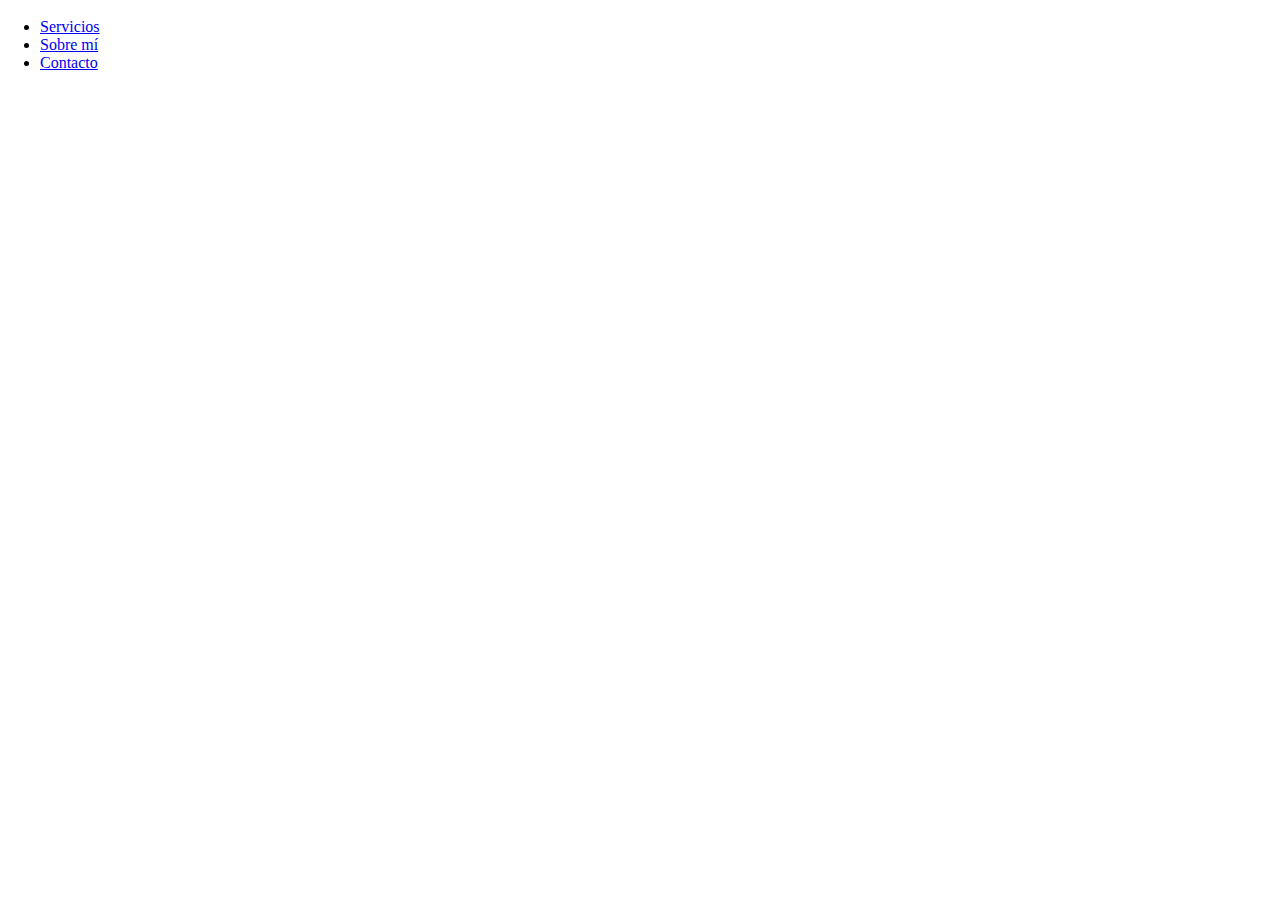
==== index.html @ 6c41e6a5 "ACT1" ====
<!DOCTYPE html>
<html lang="en">
<head>
    <meta charset="UTF-8">
    <meta http-equiv="X-UA-Compatible" content="IE=edge">
    <meta name="viewport" content="width=device-width, initial-scale=1.0">
    <link rel="stylesheet" href="style.css">
    <title>Rivera Contador</title>
</head>
<body>
    <header>
        <img src="" alt="">
        <nav>   
            <ul>
            <li><a href="#">Servicios</a></li>
            <li><a href="#">Sobre mí</a></li>
            <li><a href="#">Contacto</a></li>
            </ul>
        </nav>
    </header>
    <main>
        <!-- -------SERVICIOS------- -->
        <section class="servicios-content">

        </section>


        <!-- -------SOBREMI------- -->
        <section class="sobremi-content">

        </section>


        <!-- -------CONTACTOS------- -->
        <section class="contacto-content">

        </section>
    </main>
</body>
</html>
---- style.css ----
*{
    box-sizing: border-box;
    margin: 0;

}
:root{
    --dark1:#25363e;
    --brown2:#40312a;
    --green:#4c4920;
    --oro4:#7e5535;
    --oro3:#a2774c;
    --oro2:#cb9547;
    --oro1:#dcae56;
    --oro0:#fbe8bd;
    --white:#ececec;
    --grey:#b0ada8;
}
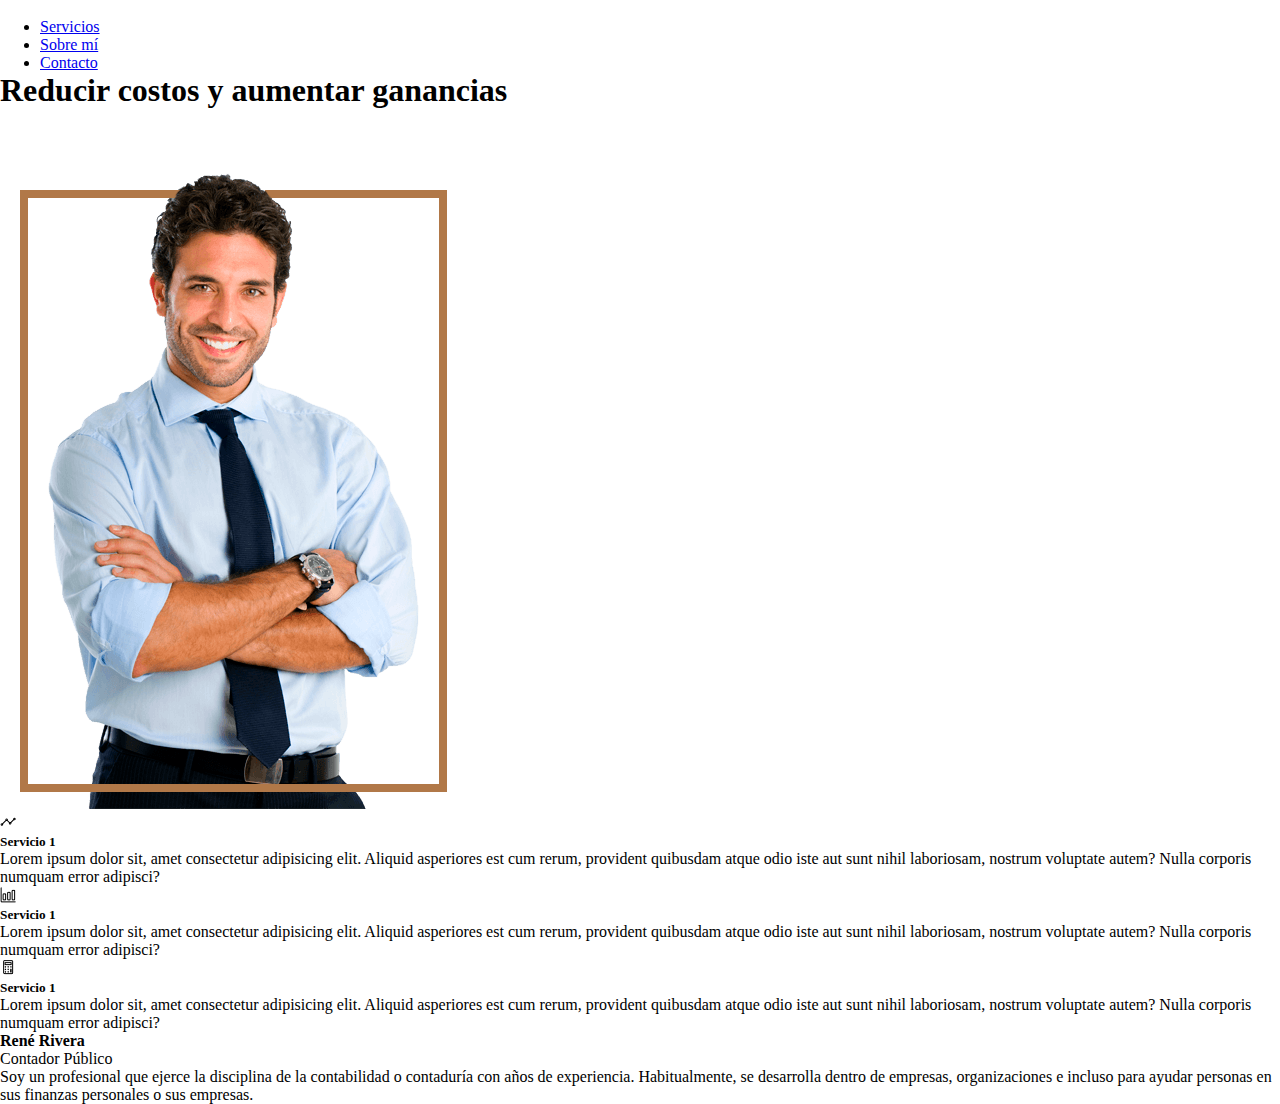
==== commit a29f0276: "Actualización1" ====
--- a/index.html
+++ b/index.html
@@ -19,15 +19,41 @@
         </nav>
     </header>
     <main>
+        <section class="cta">
+            <div>
+                <h1>Reducir costos y aumentar ganancias</h1>
+                <a href=""></a>
+            </div>
+            <div>
+                <img src="img/contador1.png" alt="">
+            </div>
+
+        </section>
         <!-- -------SERVICIOS------- -->
         <section class="servicios-content">
-
+            <div>
+                <img src="icons/analisis1.png" alt="">
+                <h5>Servicio 1</h5>
+                <p>Lorem ipsum dolor sit, amet consectetur adipisicing elit. Aliquid asperiores est cum rerum, provident quibusdam atque odio iste aut sunt nihil laboriosam, nostrum voluptate autem? Nulla corporis numquam error adipisci?</p>
+            </div>
+            <div>
+                <img src="icons/analisis2.png" alt="">
+                <h5>Servicio 1</h5>
+                <p>Lorem ipsum dolor sit, amet consectetur adipisicing elit. Aliquid asperiores est cum rerum, provident quibusdam atque odio iste aut sunt nihil laboriosam, nostrum voluptate autem? Nulla corporis numquam error adipisci?</p>               
+            </div>
+            <div>
+                <img src="icons/analisis3.png" alt="">
+                <h5>Servicio 1</h5>
+                <p>Lorem ipsum dolor sit, amet consectetur adipisicing elit. Aliquid asperiores est cum rerum, provident quibusdam atque odio iste aut sunt nihil laboriosam, nostrum voluptate autem? Nulla corporis numquam error adipisci?</p>
+            </div>
         </section>
 
 
         <!-- -------SOBREMI------- -->
         <section class="sobremi-content">
-
+            <h4>René Rivera</h4>
+            <p>Contador Público</p>
+            <p>Soy un profesional que ejerce la disciplina de la contabilidad o contaduría con años de experiencia. Habitualmente, se desarrolla dentro de empresas, organizaciones e incluso para ayudar personas en sus finanzas personales o sus empresas.</p>
         </section>
 
 
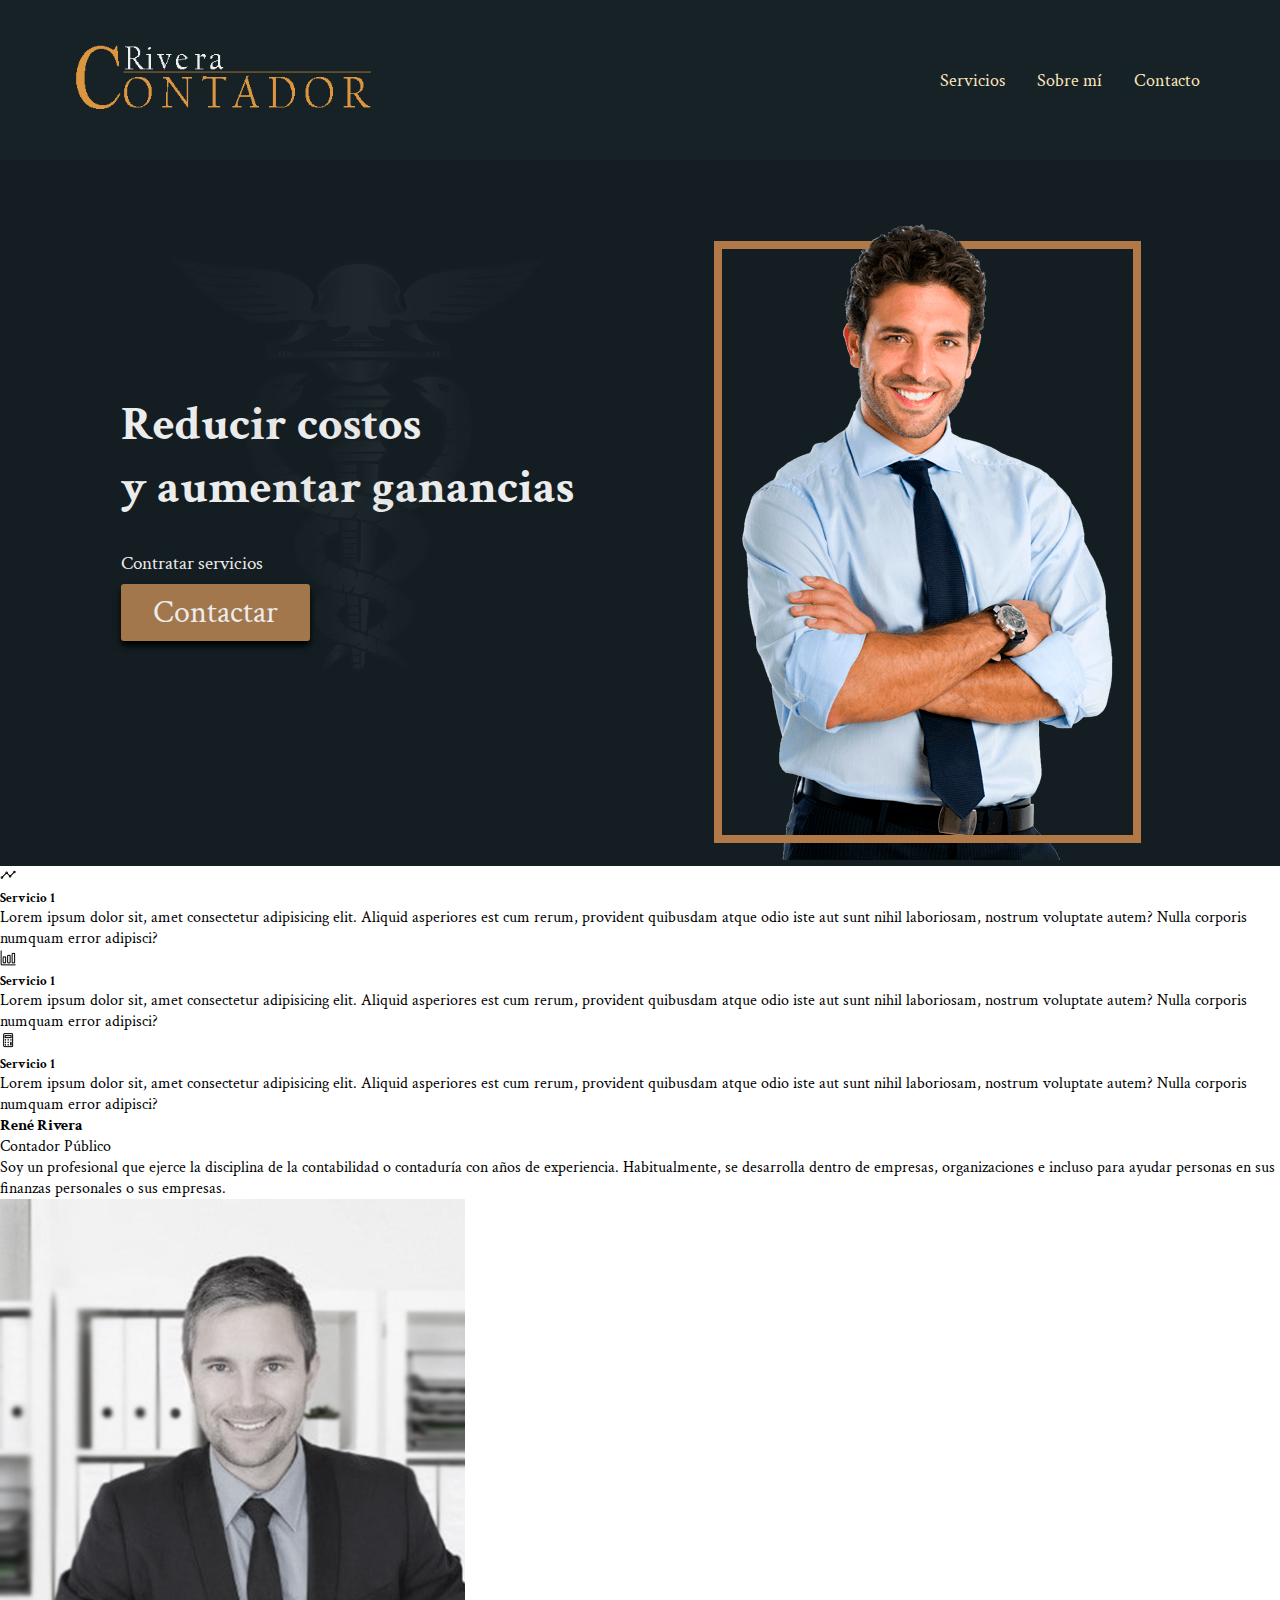
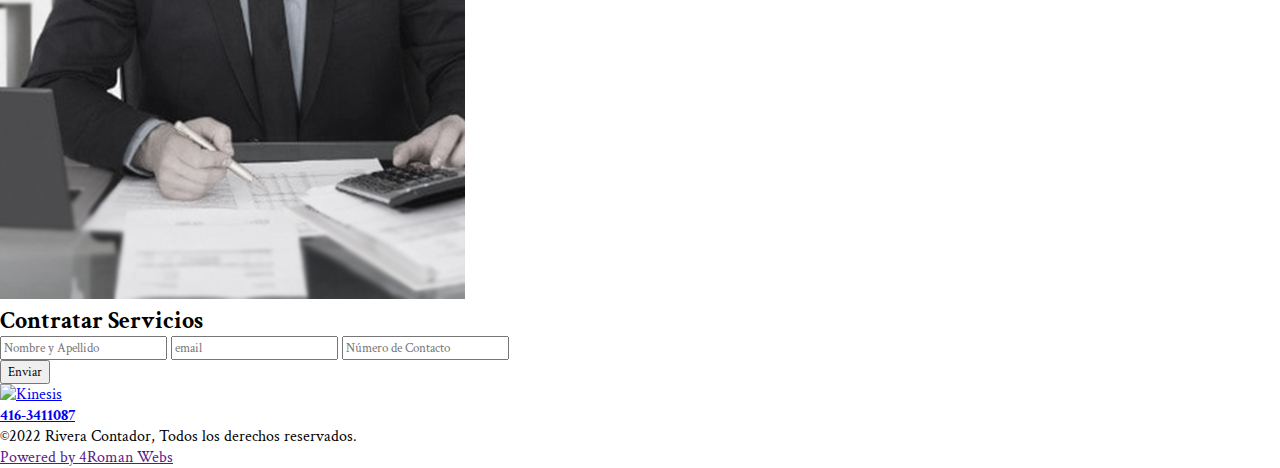
==== commit 1d703eec: "Actualización 2" ====
--- a/index.html
+++ b/index.html
@@ -4,12 +4,18 @@
     <meta charset="UTF-8">
     <meta http-equiv="X-UA-Compatible" content="IE=edge">
     <meta name="viewport" content="width=device-width, initial-scale=1.0">
+
+
+    <link rel="preconnect" href="https://fonts.googleapis.com">
+    <link rel="preconnect" href="https://fonts.gstatic.com" crossorigin>
+    <link href="https://fonts.googleapis.com/css2?family=Crimson+Text:ital,wght@0,400;0,600;1,400&display=swap" rel="stylesheet">
+
     <link rel="stylesheet" href="style.css">
     <title>Rivera Contador</title>
 </head>
 <body>
     <header>
-        <img src="" alt="">
+        <img src="img/logo4.png" alt="">
         <nav>   
             <ul>
             <li><a href="#">Servicios</a></li>
@@ -19,10 +25,15 @@
         </nav>
     </header>
     <main>
+        <!-- -------CTA------- -->
+
         <section class="cta">
             <div>
-                <h1>Reducir costos y aumentar ganancias</h1>
-                <a href=""></a>
+                <img class="backimg" src="img/logcont.png" alt="">
+                <h1>Reducir costos 
+                    <br> y aumentar ganancias</h1>
+                    <p>Contratar servicios</p>
+                <a href="https://wa.link/9q7sv1">Contactar</a>
             </div>
             <div>
                 <img src="img/contador1.png" alt="">
@@ -51,16 +62,42 @@
 
         <!-- -------SOBREMI------- -->
         <section class="sobremi-content">
-            <h4>René Rivera</h4>
-            <p>Contador Público</p>
-            <p>Soy un profesional que ejerce la disciplina de la contabilidad o contaduría con años de experiencia. Habitualmente, se desarrolla dentro de empresas, organizaciones e incluso para ayudar personas en sus finanzas personales o sus empresas.</p>
+            <div>
+                <h4>René Rivera</h4>
+                <p>Contador Público</p>
+                <p>Soy un profesional que ejerce la disciplina de la contabilidad o contaduría con años de experiencia. Habitualmente, se desarrolla dentro de empresas, organizaciones e incluso para ayudar personas en sus finanzas personales o sus empresas.</p>
+            </div>
+            <div>
+                <img src="img/contador1.jpg" alt="">
+            </div>
+            
         </section>
 
 
         <!-- -------CONTACTOS------- -->
-        <section class="contacto-content">
-
-        </section>
+        <form class="contacto-content" action="enviar.php" method="post">
+            <h2 id="Contacto">Contratar Servicios</h2>
+            <div class="f_inputs">
+                <input type="text" name="name" placeholder="Nombre y Apellido" required="">
+                <input type="text" name="mail" placeholder="email" required="">
+                <input type="text" name="phone" placeholder="Número de Contacto" required="">
+            </div>
+            <!-- <div class="terms">
+                <a href="./Pages/E-Terminos.html">Acepto términos y condiciones.</a>
+                <input class="f_terms_input" type="checkbox" data-requiered="1" name="Terminos y Condiciones" id="Terminos y Condiciones" required="">
+            </div> -->
+            <div>   
+                <button type="submit" name="enviar">Enviar</button>
+            </div>
+            <div class="walink">
+                <a href="https://wa.link/9q7sv1" target="_blank" rel="noopener"><img src="./icons/walink.png" alt="Kinesis"></a>
+                <a href="https://wa.link/9q7sv1" target="_blank" rel="noopener"><h4><strong>416-3411087</strong></h4></a>
+            </div>
+        </form>
     </main>
+    <footer>
+        <p>©2022 Rivera Contador, Todos los derechos reservados.</p>
+        <a href="">Powered by 4Roman Webs</a>
+    </footer>
 </body>
 </html>--- a/style.css
+++ b/style.css
@@ -1,11 +1,14 @@
 *{
     box-sizing: border-box;
     margin: 0;
+    font-family: 'Crimson Text', serif;
 
 }
 :root{
-    --dark1:#25363e;
-    --brown2:#40312a;
+    --dark1:#172227;
+    --dark2:#141e22;
+    --brown1:#40312a;
+    --brown2:#130f0d;
     --green:#4c4920;
     --oro4:#7e5535;
     --oro3:#a2774c;
@@ -14,4 +17,69 @@
     --oro0:#fbe8bd;
     --white:#ececec;
     --grey:#b0ada8;
-}+}
+
+/* ---------HEADER--------- */
+
+header{
+    display: flex;
+    flex-direction: row;
+    justify-content: space-between;
+    align-items: center;
+    background-color: var(--dark1);
+}
+header img{
+    width: 20rem;
+    margin: 0 4rem;
+}
+header ul{
+    margin: 0 4rem;
+    display: flex;
+    flex-direction: row;
+    list-style: none;
+}
+header ul li a{
+    margin: 0 1rem;
+    text-decoration: none;
+    color: var(--oro0);
+    font-size: 18px;
+}
+
+/* ----------CTA---------- */
+.cta{
+    width: 100%;
+    display: flex;
+    flex-direction: row;
+    justify-content: space-evenly;
+    align-items: center;
+
+    background-color: var(--dark2);
+    color: var(--white);
+}
+
+.backimg{
+    position: absolute;
+    top: 15rem;
+    left: 10rem;
+    width: 25rem;
+    opacity: 5%;
+}
+
+.cta h1{
+    font-size: 3rem;
+    margin-bottom: 2rem;
+}
+.cta p{
+    font-size: 1.2rem;
+    margin-bottom: 1rem;
+}
+.cta a{
+    font-size: 2rem;
+    text-decoration: none;
+    color: var(--white);
+    background-color: #a2774c;
+    box-shadow: 0 5px 7px #000;
+    border-radius: 3px;
+    padding: 0.5rem 2rem;
+}
+/* -------SERVICIOS------- */
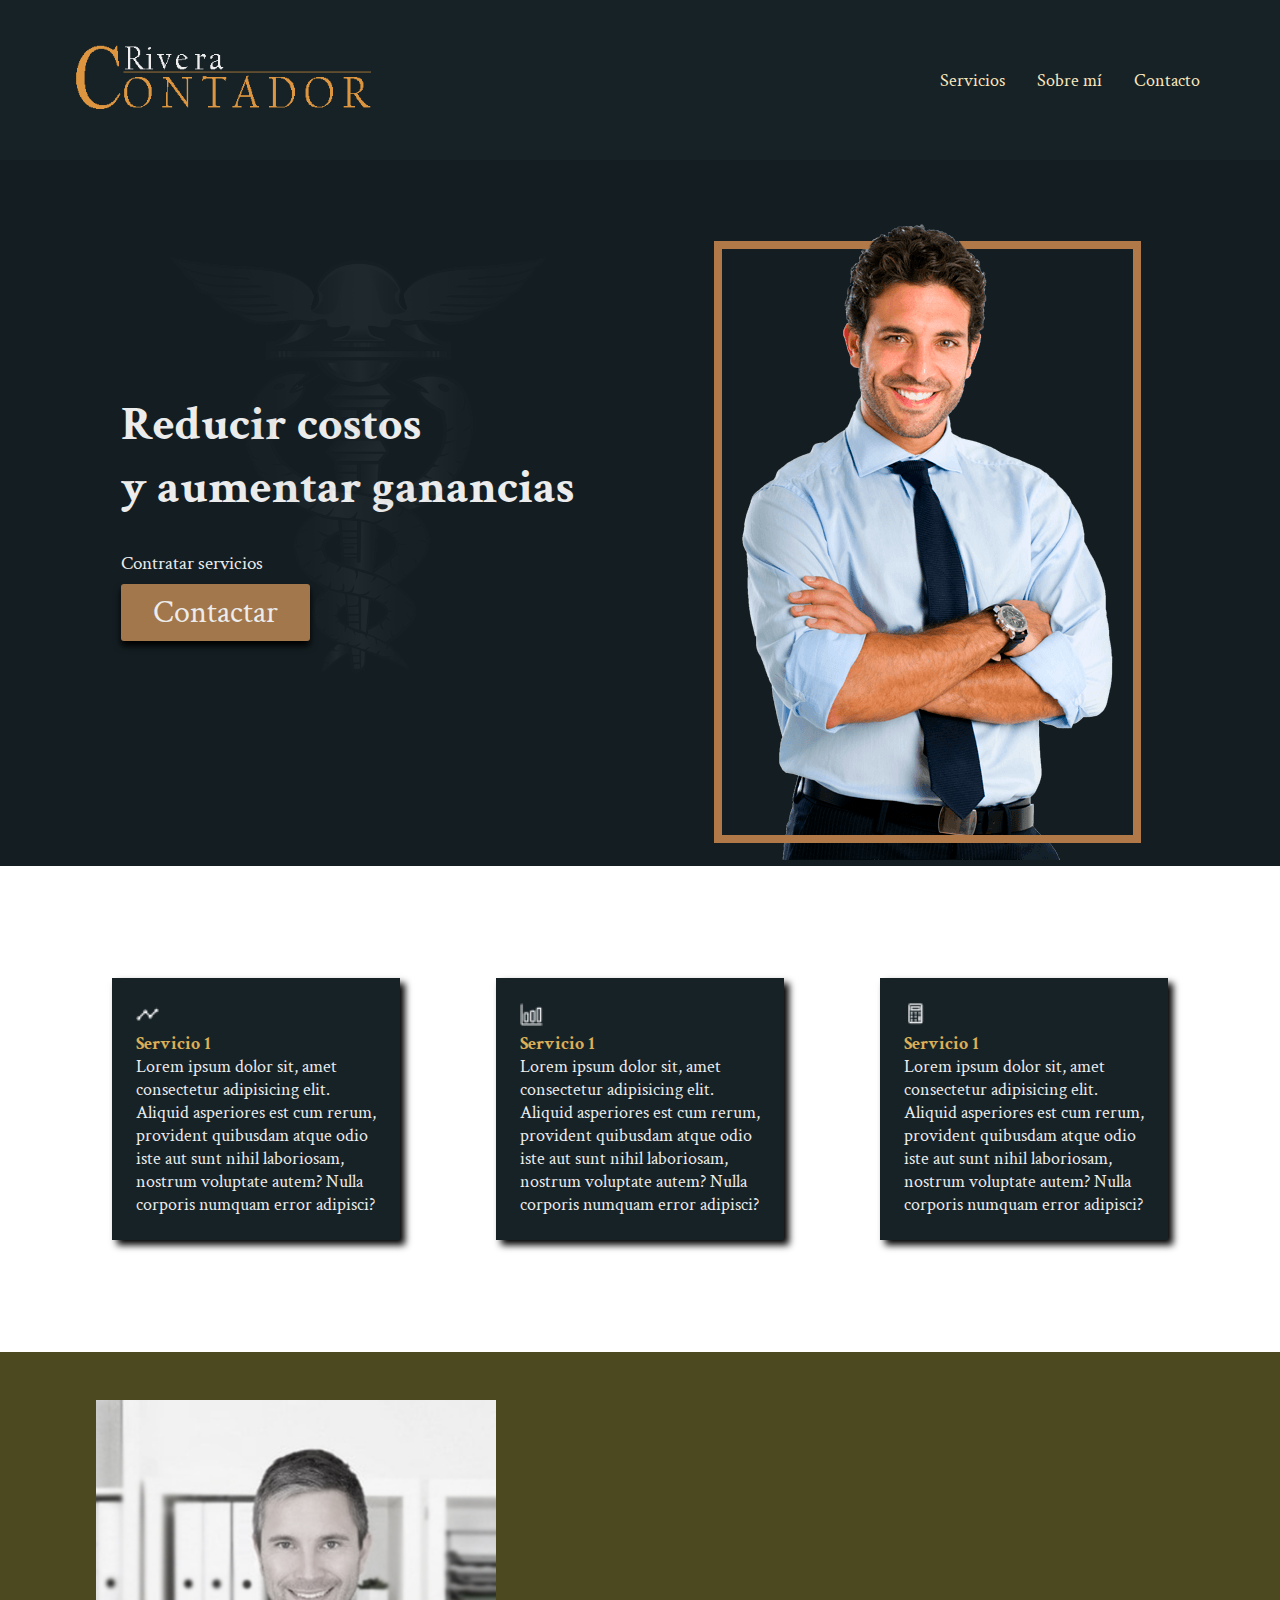
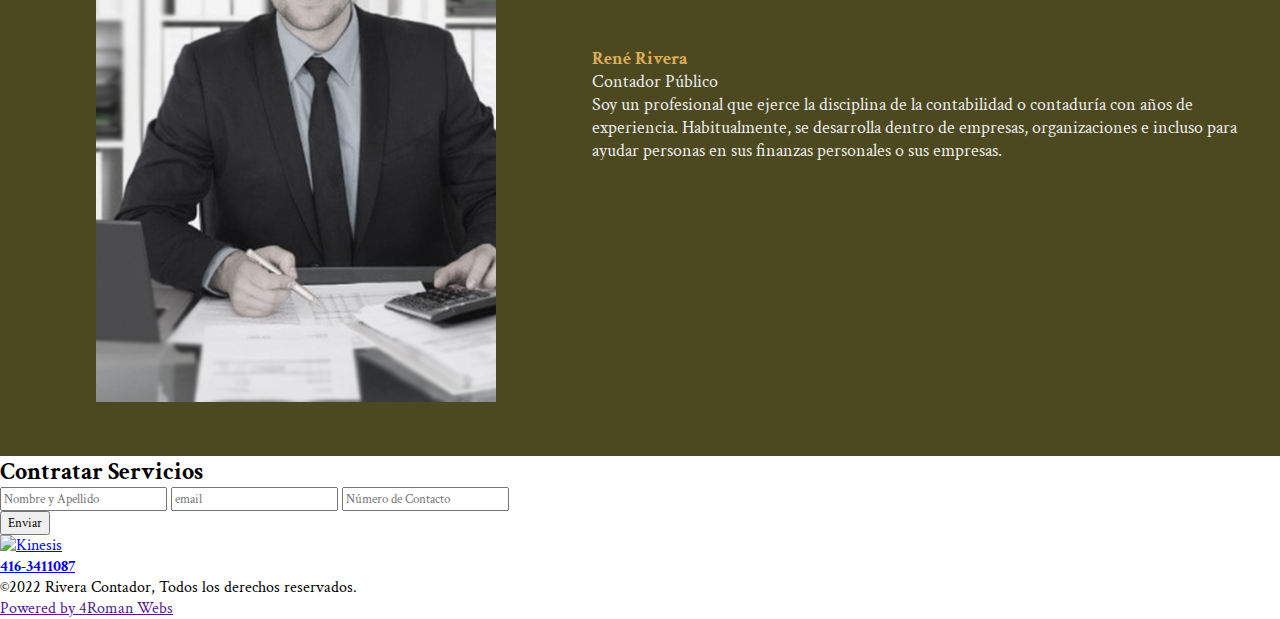
==== commit 9276f9b3: "1" ====
--- a/index.html
+++ b/index.html
@@ -44,32 +44,33 @@
         <section class="servicios-content">
             <div>
                 <img src="icons/analisis1.png" alt="">
-                <h5>Servicio 1</h5>
+                <h4>Servicio 1</h4>
                 <p>Lorem ipsum dolor sit, amet consectetur adipisicing elit. Aliquid asperiores est cum rerum, provident quibusdam atque odio iste aut sunt nihil laboriosam, nostrum voluptate autem? Nulla corporis numquam error adipisci?</p>
             </div>
             <div>
                 <img src="icons/analisis2.png" alt="">
-                <h5>Servicio 1</h5>
+                <h4>Servicio 1</h4>
                 <p>Lorem ipsum dolor sit, amet consectetur adipisicing elit. Aliquid asperiores est cum rerum, provident quibusdam atque odio iste aut sunt nihil laboriosam, nostrum voluptate autem? Nulla corporis numquam error adipisci?</p>               
             </div>
             <div>
                 <img src="icons/analisis3.png" alt="">
-                <h5>Servicio 1</h5>
+                <h4>Servicio 1</h4>
                 <p>Lorem ipsum dolor sit, amet consectetur adipisicing elit. Aliquid asperiores est cum rerum, provident quibusdam atque odio iste aut sunt nihil laboriosam, nostrum voluptate autem? Nulla corporis numquam error adipisci?</p>
             </div>
         </section>
 
 
-        <!-- -------SOBREMI------- -->
+        <!-- --------SOBREMI------- -->
         <section class="sobremi-content">
             <div>
+                <img src="img/contador1.jpg" alt="">
+            </div>
+             <div>
                 <h4>René Rivera</h4>
                 <p>Contador Público</p>
                 <p>Soy un profesional que ejerce la disciplina de la contabilidad o contaduría con años de experiencia. Habitualmente, se desarrolla dentro de empresas, organizaciones e incluso para ayudar personas en sus finanzas personales o sus empresas.</p>
             </div>
-            <div>
-                <img src="img/contador1.jpg" alt="">
-            </div>
+           
             
         </section>
 
--- a/style.css
+++ b/style.css
@@ -83,3 +83,49 @@
     padding: 0.5rem 2rem;
 }
 /* -------SERVICIOS------- */
+
+.servicios-content{
+    display: flex;
+    flex-direction: row;
+    justify-content: space-evenly;
+    align-items: center;
+    font-size: 1.1rem;   
+    margin: 4rem;
+}
+.servicios-content h4{
+    color: var(--oro1);
+}
+.servicios-content p{
+    color: var(--white);
+}
+.servicios-content div{
+    margin: 3rem;
+    padding: 1.5rem;
+    background-color: var(--dark1);
+    box-shadow: 5px 5px 7px #000;
+}
+.servicios-content img{
+    width: 1.5rem;
+}
+
+/* --------SOBREMI------- */
+.sobremi-content{
+    display: flex;
+    flex-direction: row;
+    justify-content: space-evenly;
+    align-items: center;
+    font-size: 1.1rem;   
+    background-color: var(--green);
+    color: var(--white);
+}
+.sobremi-content img{
+    width: 400px;
+    margin: 3rem 6rem;
+}
+.sobremi-content h4{
+    color: var(--oro1);
+}
+.sobremi-content p{
+    color: var(--white);
+    
+}